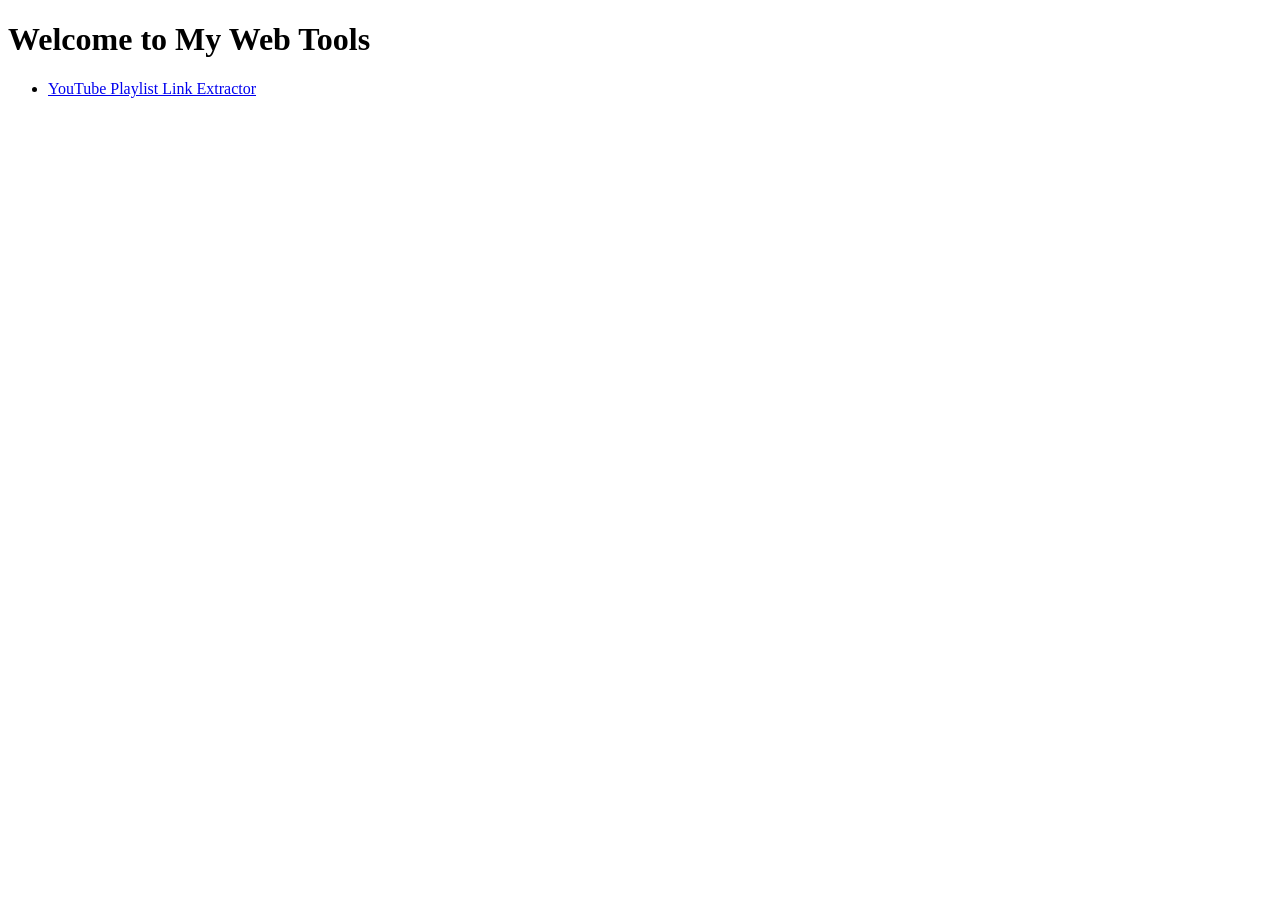
==== index.html @ eb900a62 "Create index.html" ====
<!DOCTYPE html>
<html>
<head>
    <title>My Web Tools</title>
</head>
<body>
    <h1>Welcome to My Web Tools</h1>
    <ul>
        <li><a href="./tools/yt_link_extractor/">YouTube Playlist Link Extractor</a></li>
    </ul>
</body>
</html>
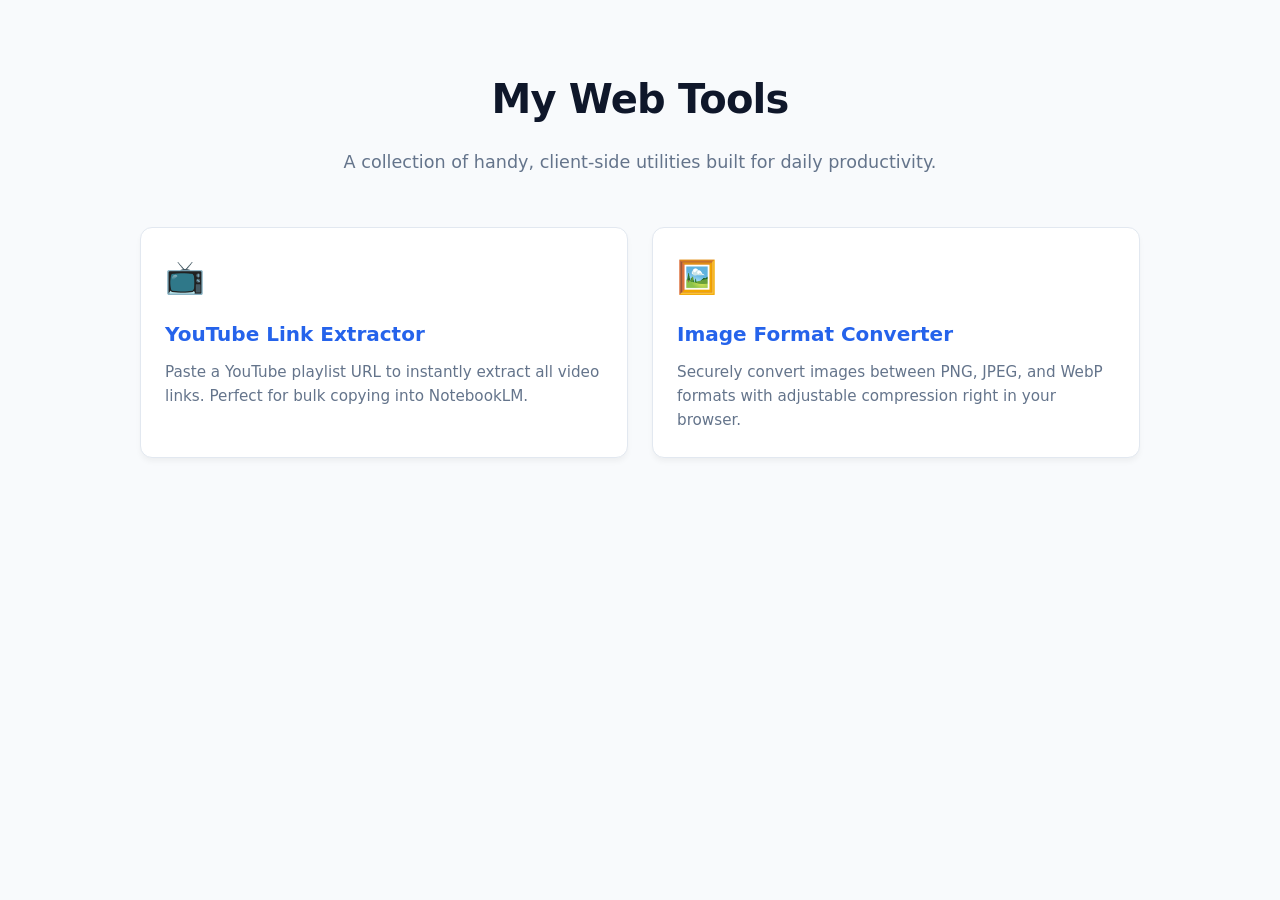
==== commit 74c8bba5: "Enhance index.html with styles and tool cards Updated the HTML structure and added styles for layout" ====
--- a/index.html
+++ b/index.html
@@ -1,12 +1,116 @@
 <!DOCTYPE html>
-<html>
+<html lang="en">
 <head>
-    <title>My Web Tools</title>
+    <meta charset="UTF-8">
+    <meta name="viewport" content="width=device-width, initial-scale=1.0">
+    <title>My Web Tools Collection</title>
+    <style>
+        /* Base Variables & Reset */
+        :root {
+            --primary: #2563eb;
+            --bg: #f8fafc;
+            --surface: #ffffff;
+            --text-main: #0f172a;
+            --text-muted: #64748b;
+            --border: #e2e8f0;
+        }
+        
+        body {
+            font-family: system-ui, -apple-system, sans-serif;
+            background-color: var(--bg);
+            color: var(--text-main);
+            margin: 0;
+            padding: 40px 20px;
+            line-height: 1.6;
+        }
+
+        /* Header Section */
+        header {
+            text-align: center;
+            max-width: 600px;
+            margin: 0 auto 50px auto;
+        }
+        header h1 {
+            font-size: 2.5rem;
+            margin-bottom: 10px;
+            letter-spacing: -0.02em;
+        }
+        header p {
+            color: var(--text-muted);
+            font-size: 1.1rem;
+        }
+
+        /* Tool Grid Layout */
+        .tools-grid {
+            display: grid;
+            /* Auto-fit creates columns automatically based on screen size */
+            grid-template-columns: repeat(auto-fit, minmax(300px, 1fr));
+            gap: 24px;
+            max-width: 1000px;
+            margin: 0 auto;
+        }
+
+        /* Individual Tool Cards */
+        .card {
+            background: var(--surface);
+            border: 1px solid var(--border);
+            border-radius: 12px;
+            padding: 24px;
+            text-decoration: none;
+            color: inherit;
+            display: flex;
+            flex-direction: column;
+            transition: all 0.2s ease-in-out;
+            box-shadow: 0 4px 6px -1px rgba(0, 0, 0, 0.05);
+        }
+
+        /* Hover Animation */
+        .card:hover {
+            transform: translateY(-5px);
+            box-shadow: 0 12px 20px -3px rgba(0, 0, 0, 0.1);
+            border-color: var(--primary);
+        }
+
+        /* Card Content Styling */
+        .card-icon {
+            font-size: 2rem;
+            margin-bottom: 15px;
+        }
+        .card h2 {
+            margin: 0 0 10px 0;
+            font-size: 1.25rem;
+            color: var(--primary);
+        }
+        .card p {
+            margin: 0;
+            color: var(--text-muted);
+            font-size: 0.95rem;
+            flex-grow: 1; /* Pushes any footer/tags to the bottom */
+        }
+    </style>
 </head>
 <body>
-    <h1>Welcome to My Web Tools</h1>
-    <ul>
-        <li><a href="./tools/yt_link_extractor/">YouTube Playlist Link Extractor</a></li>
-    </ul>
+
+    <header>
+        <h1>My Web Tools</h1>
+        <p>A collection of handy, client-side utilities built for daily productivity.</p>
+    </header>
+
+    <main class="tools-grid">
+        
+        <a href="./tools/yt_link_extractor/" class="card">
+            <div class="card-icon">📺</div>
+            <h2>YouTube Link Extractor</h2>
+            <p>Paste a YouTube playlist URL to instantly extract all video links. Perfect for bulk copying into NotebookLM.</p>
+        </a>
+
+        <a href="./tools/image_converter/" class="card">
+            <div class="card-icon">🖼️</div>
+            <h2>Image Format Converter</h2>
+            <p>Securely convert images between PNG, JPEG, and WebP formats with adjustable compression right in your browser.</p>
+        </a>
+
+        </main>
+
 </body>
 </html>
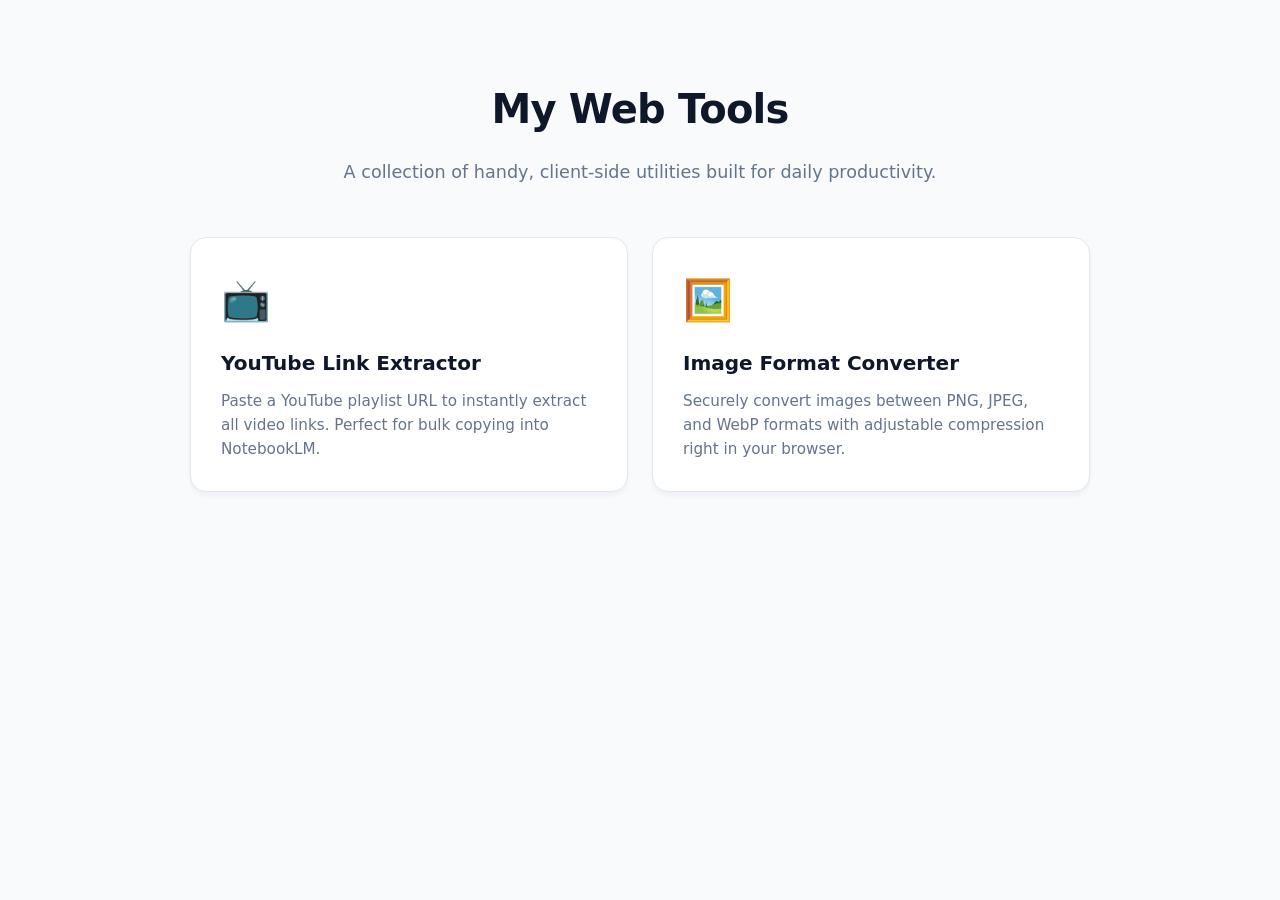
==== commit e493ae4c: "Update index.html" ====
--- a/index.html
+++ b/index.html
@@ -5,7 +5,6 @@
     <meta name="viewport" content="width=device-width, initial-scale=1.0">
     <title>My Web Tools Collection</title>
     <style>
-        /* Base Variables & Reset */
         :root {
             --primary: #2563eb;
             --bg: #f8fafc;
@@ -20,72 +19,60 @@
             background-color: var(--bg);
             color: var(--text-main);
             margin: 0;
-            padding: 40px 20px;
+            padding: 50px 20px;
             line-height: 1.6;
         }
 
-        /* Header Section */
         header {
             text-align: center;
             max-width: 600px;
             margin: 0 auto 50px auto;
+            animation: fadeUp 0.6s ease-out forwards;
         }
-        header h1 {
-            font-size: 2.5rem;
-            margin-bottom: 10px;
-            letter-spacing: -0.02em;
-        }
-        header p {
-            color: var(--text-muted);
-            font-size: 1.1rem;
-        }
+        header h1 { font-size: 2.5rem; margin-bottom: 10px; letter-spacing: -0.02em; }
+        header p { color: var(--text-muted); font-size: 1.1rem; }
 
-        /* Tool Grid Layout */
         .tools-grid {
             display: grid;
-            /* Auto-fit creates columns automatically based on screen size */
             grid-template-columns: repeat(auto-fit, minmax(300px, 1fr));
             gap: 24px;
-            max-width: 1000px;
+            max-width: 900px;
             margin: 0 auto;
         }
 
-        /* Individual Tool Cards */
         .card {
             background: var(--surface);
             border: 1px solid var(--border);
-            border-radius: 12px;
-            padding: 24px;
+            border-radius: 16px;
+            padding: 30px;
             text-decoration: none;
             color: inherit;
             display: flex;
             flex-direction: column;
-            transition: all 0.2s ease-in-out;
+            transition: all 0.3s cubic-bezier(0.4, 0, 0.2, 1);
             box-shadow: 0 4px 6px -1px rgba(0, 0, 0, 0.05);
+            opacity: 0;
+            transform: translateY(20px);
+            animation: fadeUp 0.6s ease-out forwards;
         }
+        
+        /* Stagger the card animations */
+        .card:nth-child(1) { animation-delay: 0.1s; }
+        .card:nth-child(2) { animation-delay: 0.2s; }
 
-        /* Hover Animation */
         .card:hover {
-            transform: translateY(-5px);
-            box-shadow: 0 12px 20px -3px rgba(0, 0, 0, 0.1);
+            transform: translateY(-5px) !important; /* Override animation transform */
+            box-shadow: 0 12px 25px -5px rgba(37, 99, 235, 0.15);
             border-color: var(--primary);
         }
 
-        /* Card Content Styling */
-        .card-icon {
-            font-size: 2rem;
-            margin-bottom: 15px;
-        }
-        .card h2 {
-            margin: 0 0 10px 0;
-            font-size: 1.25rem;
-            color: var(--primary);
-        }
-        .card p {
-            margin: 0;
-            color: var(--text-muted);
-            font-size: 0.95rem;
-            flex-grow: 1; /* Pushes any footer/tags to the bottom */
+        .card-icon { font-size: 2.5rem; margin-bottom: 15px; }
+        .card h2 { margin: 0 0 10px 0; font-size: 1.25rem; color: var(--text-main); transition: color 0.2s;}
+        .card:hover h2 { color: var(--primary); }
+        .card p { margin: 0; color: var(--text-muted); font-size: 0.95rem; }
+
+        @keyframes fadeUp {
+            to { opacity: 1; transform: translateY(0); }
         }
     </style>
 </head>
@@ -97,7 +84,6 @@
     </header>
 
     <main class="tools-grid">
-        
         <a href="./tools/yt_link_extractor/" class="card">
             <div class="card-icon">📺</div>
             <h2>YouTube Link Extractor</h2>
@@ -109,8 +95,7 @@
             <h2>Image Format Converter</h2>
             <p>Securely convert images between PNG, JPEG, and WebP formats with adjustable compression right in your browser.</p>
         </a>
-
-        </main>
+    </main>
 
 </body>
 </html>
